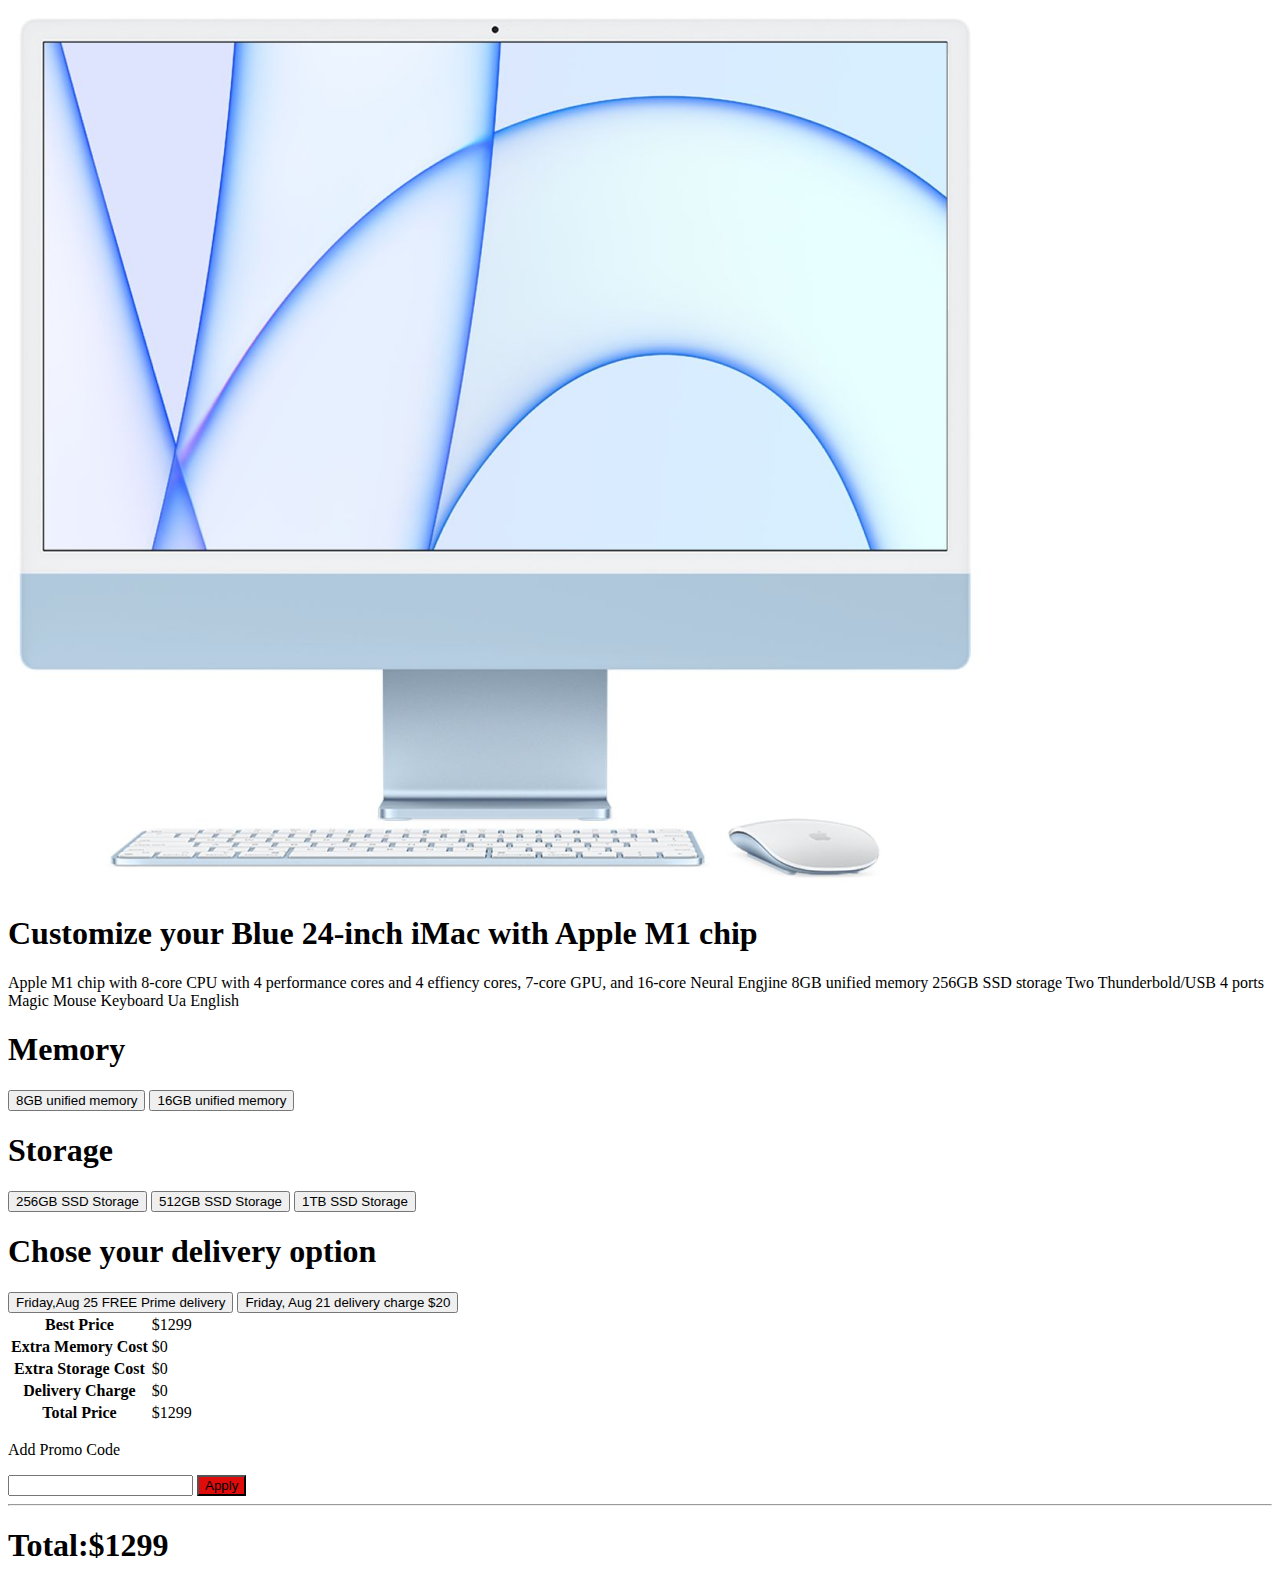
==== index.html @ a4ded19b "initial-commit" ====
<!DOCTYPE html>
<html lang="en">
<head>
    <meta charset="UTF-8">
    <meta http-equiv="X-UA-Compatible" content="IE=edge">
    <meta name="viewport" content="width=device-width, initial-scale=1.0">
    <title>Macbook-pro</title>
    <!-- css -->
    <link rel="stylesheet" href="style.css">
    <!-- bootstrap -->
    <link href="https://cdn.jsdelivr.net/npm/bootstrap@5.1.0/dist/css/bootstrap.min.css" rel="stylesheet" integrity="sha384-KyZXEAg3QhqLMpG8r+8fhAXLRk2vvoC2f3B09zVXn8CA5QIVfZOJ3BCsw2P0p/We" crossorigin="anonymous">

</head>
<body>
    <main>
        <section class="container my-5">
            <div class="row d-flex">
                <div class="col-6">
                    <img class="img-fluid" src="mac.png" alt="">
                </div>

                <div class="col-6">
                    <h1>Customize your Blue 24-inch iMac with Apple M1 chip</h1>
                    <p>Apple M1 chip with 8-core CPU with 4 performance cores and 4 effiency cores, 7-core GPU, and 16-core Neural Engjine 8GB unified memory 256GB SSD storage Two Thunderbold/USB 4 ports Magic Mouse Keyboard Ua English</p>

                    
                    <h1>Memory</h1>
                         <button class="p-2 rounded ">8GB unified memory</button> <button class="p-2 rounded " >16GB unified memory</button>

                   <div class="py-5">
                        <h1>Storage</h1>
                        <button class="p-2 rounded" >256GB SSD Storage</button> <button class="p-2 rounded " >512GB SSD Storage</button> <button class="p-2 rounded" >1TB SSD Storage</button>
                   </div>

                    <div class="pb-5">
                        <h1>Chose your delivery option</h1>
                        <button class="p-2 rounded " >Friday,Aug 25 FREE Prime delivery</button> <button class="p-2 rounded " >Friday, Aug 21 delivery charge $20</button>
                    </div>

                   <!--  <div class="cost-section">
                        <h2 >Best Price <span class="">$1299</span></h2>
                        <hr>
                        <h2>Extra Memory Cost $0</h2>
                        <hr>
                        <h2 >Extra Storage Cost $20 </h2>
                        <hr>
                        <h2>Delivery Charge $0</h2>
                        <hr class="bold-hr">
                        <h2>Total Price $1299</h2>
                        <hr>
                    </div> -->



                  <div class="cost-section">
                    <table class="table caption-top">
                        
                        <!-- <thead>
                          <tr>
                            <th scope="col">BEST PRICE</th>                           
                            <th scope="col">$1299</th>
                          </tr>
                        </thead> -->
                        <tbody>
                            <tr>
                                <th scope="row">Best Price</th>
                                <td>$1299</td>                           
                              </tr>
                          <tr>
                            <th scope="row">Extra Memory Cost</th>
                            <td >$0</td>                           
                          </tr>
                          <tr>
                            <th scope="row">Extra Storage Cost</th>
                            <td>$0</td>
                            
                          </tr>
                          <tr>
                            <th scope="row">Delivery Charge</th>
                            <td>$0</td> 
                                                       
                          </tr>
                          
                          
                          <tr>
                            <th scope="row">Total Price</th>
                            <td>$1299</td>                            
                          </tr>
                        </tbody>
                      </table>
                      
                  </div>


                   


                    <p class="fs-4">Add Promo Code</p>
                    <input class="p-2" type="text" name="" id=""> <button class="p-2 mac-button text-white rounded">Apply</button>

                </div>
                  
            </div>
            <hr>
            <h1 class="d-flex justify-content-center">Total:$1299</h1>
        </section>
    </main>
</body>
</html>
---- style.css ----
.bold-hr{
    height: 4px !important;
    color:rgba(0, 0, 0, 0.981);
}

.cost-section{
    width: 400px;
}

.mac-button{
    background-color: rgb(223, 12, 12);
    
}
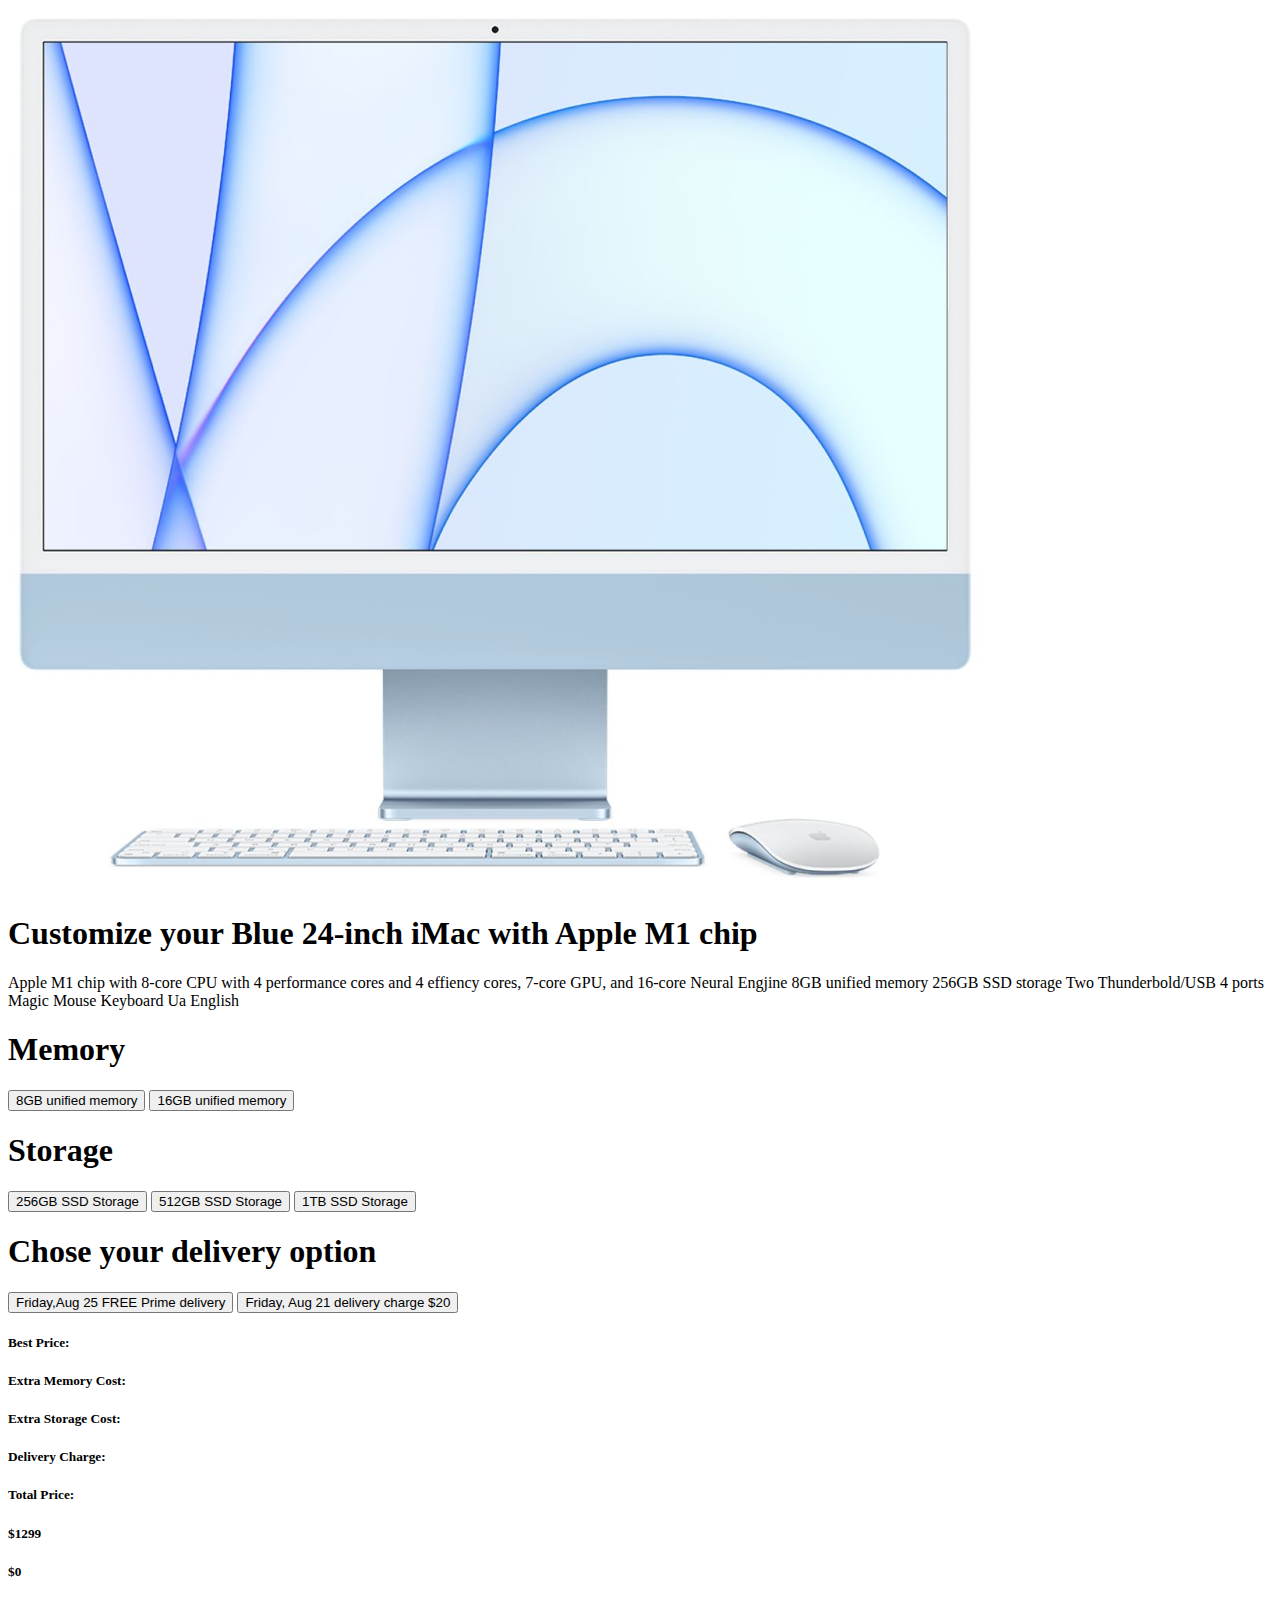
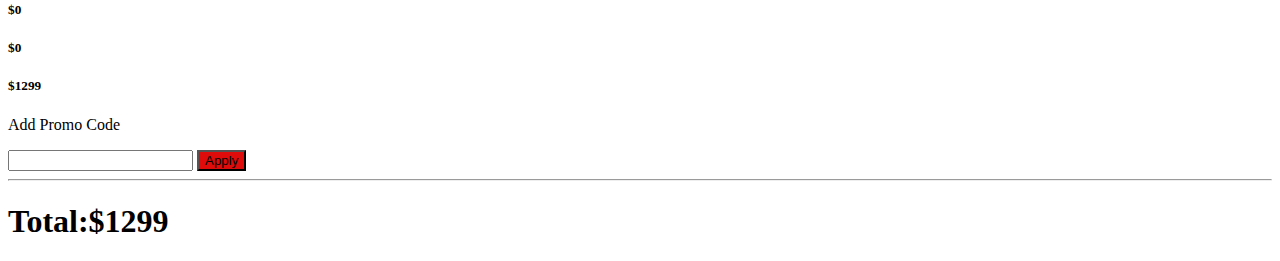
==== commit e55f1f8b: "last-commit" ====
--- a/index.html
+++ b/index.html
@@ -5,9 +5,9 @@
     <meta http-equiv="X-UA-Compatible" content="IE=edge">
     <meta name="viewport" content="width=device-width, initial-scale=1.0">
     <title>Macbook-pro</title>
-    <!-- css -->
+    <!-- custom css link-->
     <link rel="stylesheet" href="style.css">
-    <!-- bootstrap -->
+    <!-- bootstrap cdn link -->
     <link href="https://cdn.jsdelivr.net/npm/bootstrap@5.1.0/dist/css/bootstrap.min.css" rel="stylesheet" integrity="sha384-KyZXEAg3QhqLMpG8r+8fhAXLRk2vvoC2f3B09zVXn8CA5QIVfZOJ3BCsw2P0p/We" crossorigin="anonymous">
 
 </head>
@@ -23,77 +23,48 @@
                     <h1>Customize your Blue 24-inch iMac with Apple M1 chip</h1>
                     <p>Apple M1 chip with 8-core CPU with 4 performance cores and 4 effiency cores, 7-core GPU, and 16-core Neural Engjine 8GB unified memory 256GB SSD storage Two Thunderbold/USB 4 ports Magic Mouse Keyboard Ua English</p>
 
-                    
+                    <!-- Memory option -->
+
                     <h1>Memory</h1>
-                         <button class="p-2 rounded ">8GB unified memory</button> <button class="p-2 rounded " >16GB unified memory</button>
+                         <button id="first-button" class="p-2 rounded ">8GB unified memory</button> <button id="last-button" class="p-2 rounded " >16GB unified memory</button>
+
+                    <!-- Storage option -->
 
                    <div class="py-5">
                         <h1>Storage</h1>
-                        <button class="p-2 rounded" >256GB SSD Storage</button> <button class="p-2 rounded " >512GB SSD Storage</button> <button class="p-2 rounded" >1TB SSD Storage</button>
+                        <button id="first-storage" class="p-2 rounded" >256GB SSD Storage</button> <button id="middle-storage" class="p-2 rounded " >512GB SSD Storage</button> <button id="last-storage" class="p-2 rounded" >1TB SSD Storage</button>
                    </div>
+
+                   <!-- Delivery option -->
 
                     <div class="pb-5">
                         <h1>Chose your delivery option</h1>
-                        <button class="p-2 rounded " >Friday,Aug 25 FREE Prime delivery</button> <button class="p-2 rounded " >Friday, Aug 21 delivery charge $20</button>
+                        <button id="first-delivery" class="p-2 rounded " >Friday,Aug 25 FREE Prime delivery</button> <button id="last-delivery" class="p-2 rounded " >Friday, Aug 21 delivery charge $20</button>
                     </div>
 
-                   <!--  <div class="cost-section">
-                        <h2 >Best Price <span class="">$1299</span></h2>
-                        <hr>
-                        <h2>Extra Memory Cost $0</h2>
-                        <hr>
-                        <h2 >Extra Storage Cost $20 </h2>
-                        <hr>
-                        <h2>Delivery Charge $0</h2>
-                        <hr class="bold-hr">
-                        <h2>Total Price $1299</h2>
-                        <hr>
-                    </div> -->
+                  
+                   <!-- Total cost area -->
 
-
-
-                  <div class="cost-section">
-                    <table class="table caption-top">
-                        
-                        <!-- <thead>
-                          <tr>
-                            <th scope="col">BEST PRICE</th>                           
-                            <th scope="col">$1299</th>
-                          </tr>
-                        </thead> -->
-                        <tbody>
-                            <tr>
-                                <th scope="row">Best Price</th>
-                                <td>$1299</td>                           
-                              </tr>
-                          <tr>
-                            <th scope="row">Extra Memory Cost</th>
-                            <td >$0</td>                           
-                          </tr>
-                          <tr>
-                            <th scope="row">Extra Storage Cost</th>
-                            <td>$0</td>
-                            
-                          </tr>
-                          <tr>
-                            <th scope="row">Delivery Charge</th>
-                            <td>$0</td> 
-                                                       
-                          </tr>
-                          
-                          
-                          <tr>
-                            <th scope="row">Total Price</th>
-                            <td>$1299</td>                            
-                          </tr>
-                        </tbody>
-                      </table>
-                      
+                    <div class="total-cost mt-5 w-75">
+                      <div class="row">
+                          <div class="col-md-8 pe-0">
+                              <h5>Best Price:</h5>
+                              <h5>Extra Memory Cost:</h5>
+                              <h5>Extra Storage Cost:</h5>
+                              <h5 class="border-bottom border-3 border-dark ">Delivery Charge:</h5>
+                              <h5 class="border-0">Total Price:</h5>
+                          </div>
+                          <div class="col-md-4 ps-0">
+                              <h5>$<span id="best-price-cost">1299</span></h5>
+                              <h5>$<span id="memory-cost">0</span> </h5>
+                              <h5>$<span id="storage-cost">0</span></h5>
+                              <h5 class="border-bottom border-3 border-dark ">$<span id="delivery-cost">0</span></h5>
+                              <h5 class="border-0">$<span id="total-price" >1299</span></h5>
+                          </div>
+                      </div>
                   </div>
 
-
-                   
-
+                      <!-- promo code section -->
 
                     <p class="fs-4">Add Promo Code</p>
                     <input class="p-2" type="text" name="" id=""> <button class="p-2 mac-button text-white rounded">Apply</button>
@@ -102,8 +73,10 @@
                   
             </div>
             <hr>
-            <h1 class="d-flex justify-content-center">Total:$1299</h1>
+            <h1 class="text-center">Total:$1299</h1>
         </section>
     </main>
+
+    <script src="mac.js"></script>
 </body>
 </html>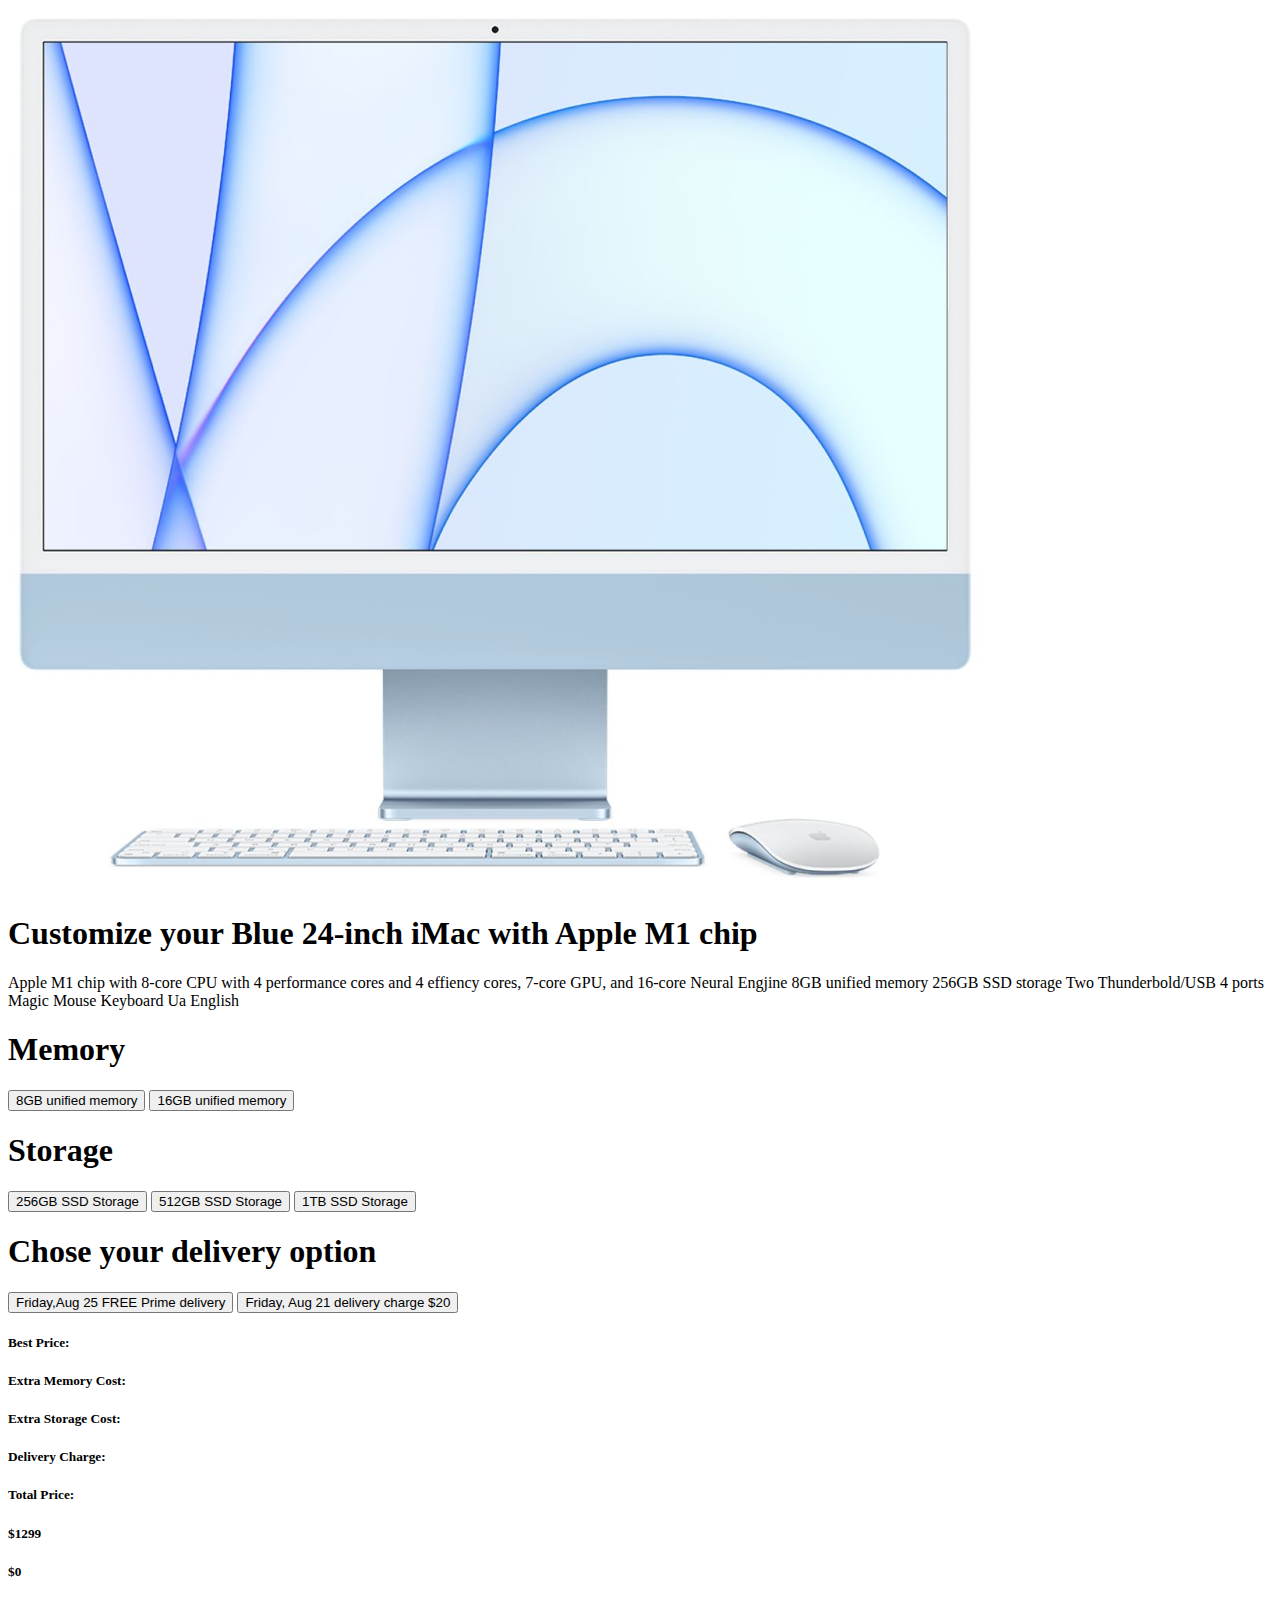
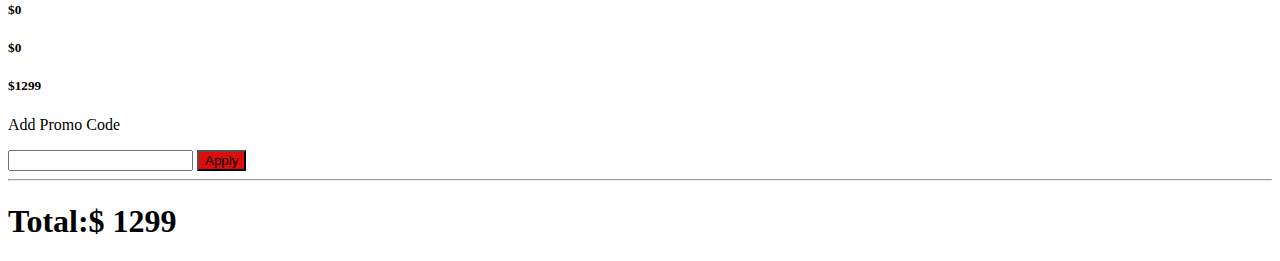
==== commit afaa1a61: "update" ====
--- a/index.html
+++ b/index.html
@@ -73,7 +73,7 @@
                   
             </div>
             <hr>
-            <h1 class="text-center">Total:$1299</h1>
+            <h1 class="text-center">Total:$ <span id="final-total">1299</span> </h1>
         </section>
     </main>
 
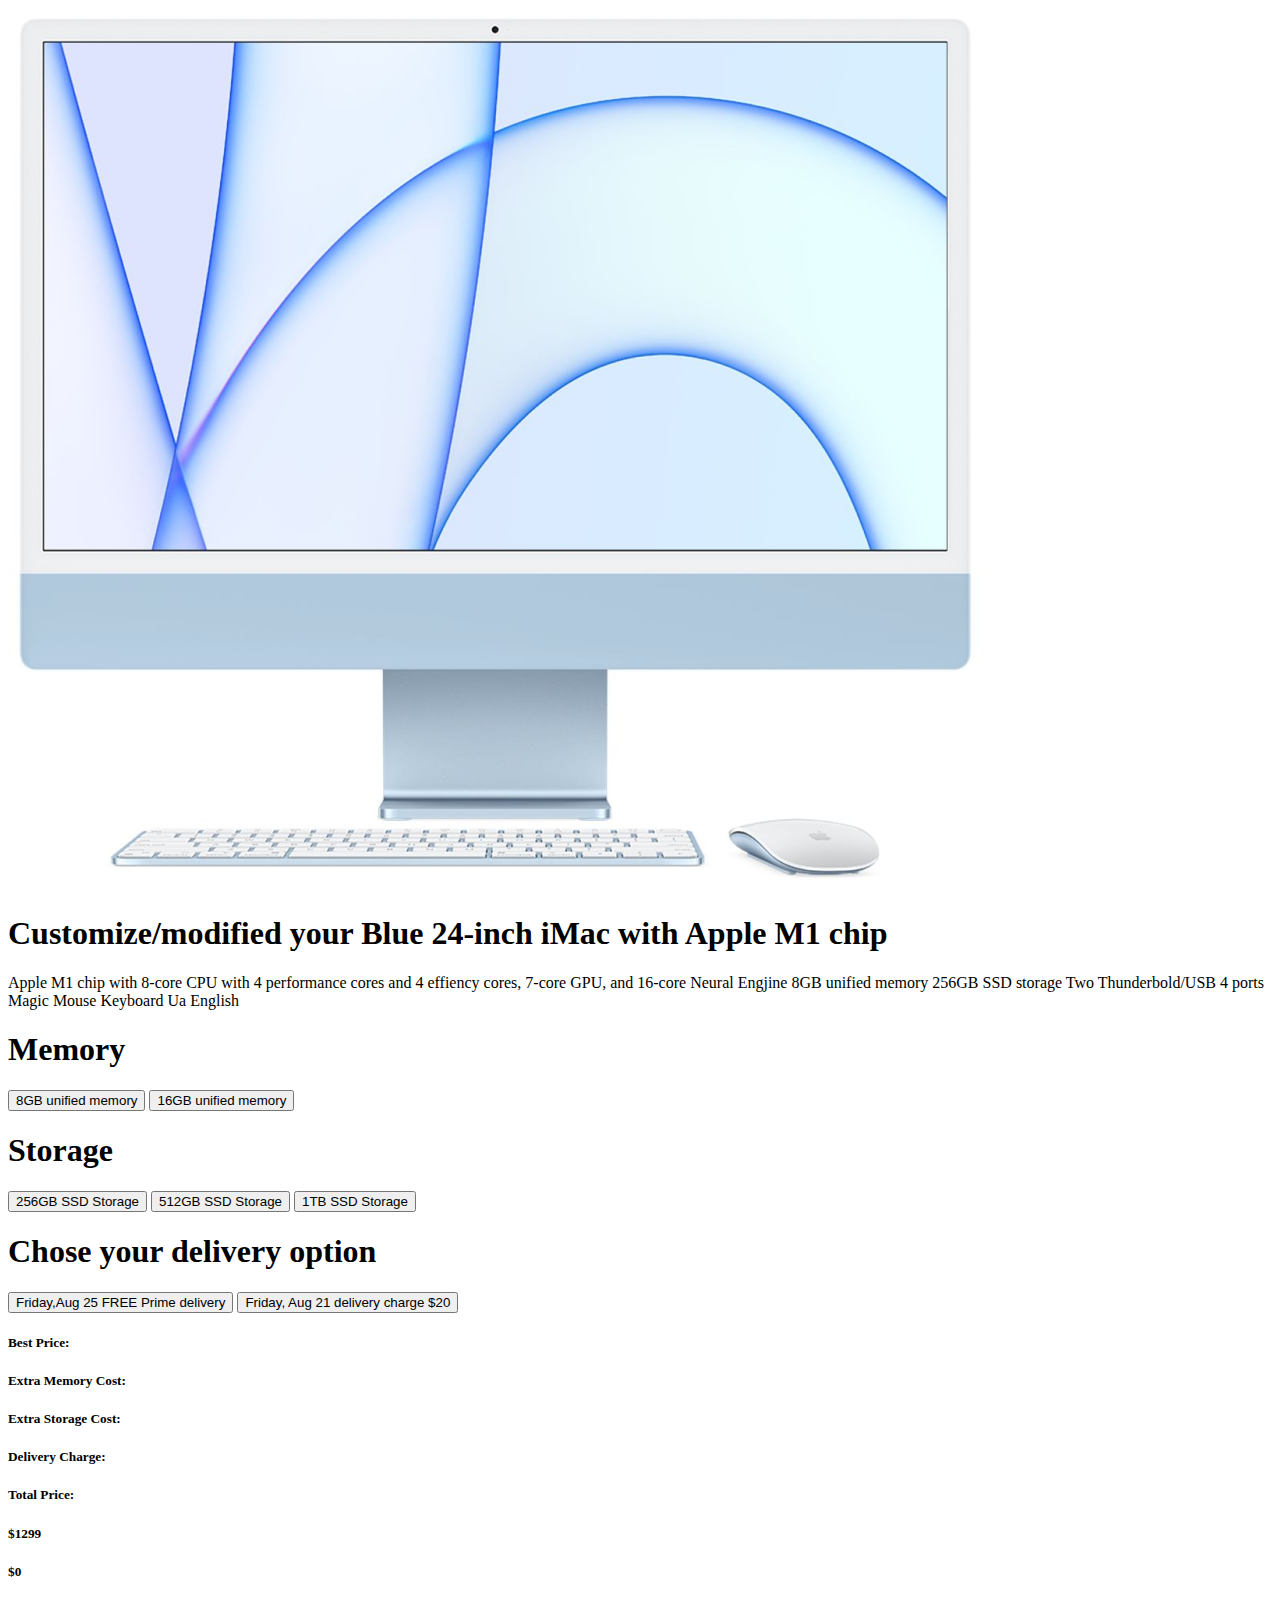
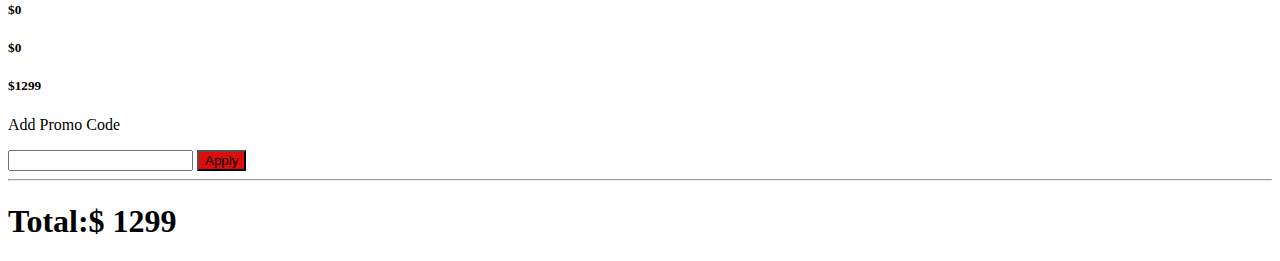
==== commit 6a914de9: "added modified for testing" ====
--- a/index.html
+++ b/index.html
@@ -20,7 +20,7 @@
                 </div>
 
                 <div class="col-6">
-                    <h1>Customize your Blue 24-inch iMac with Apple M1 chip</h1>
+                    <h1>Customize/modified your Blue 24-inch iMac with Apple M1 chip</h1>
                     <p>Apple M1 chip with 8-core CPU with 4 performance cores and 4 effiency cores, 7-core GPU, and 16-core Neural Engjine 8GB unified memory 256GB SSD storage Two Thunderbold/USB 4 ports Magic Mouse Keyboard Ua English</p>
 
                     <!-- Memory option -->
@@ -67,7 +67,8 @@
                       <!-- promo code section -->
 
                     <p class="fs-4">Add Promo Code</p>
-                    <input class="p-2" type="text" name="" id=""> <button class="p-2 mac-button text-white rounded">Apply</button>
+                    <input  id="promo-input" class="p-2" type="text" name=""> 
+                    <button id="promo-button" class="p-2 mac-button text-white rounded">Apply</button>
 
                 </div>
                   
